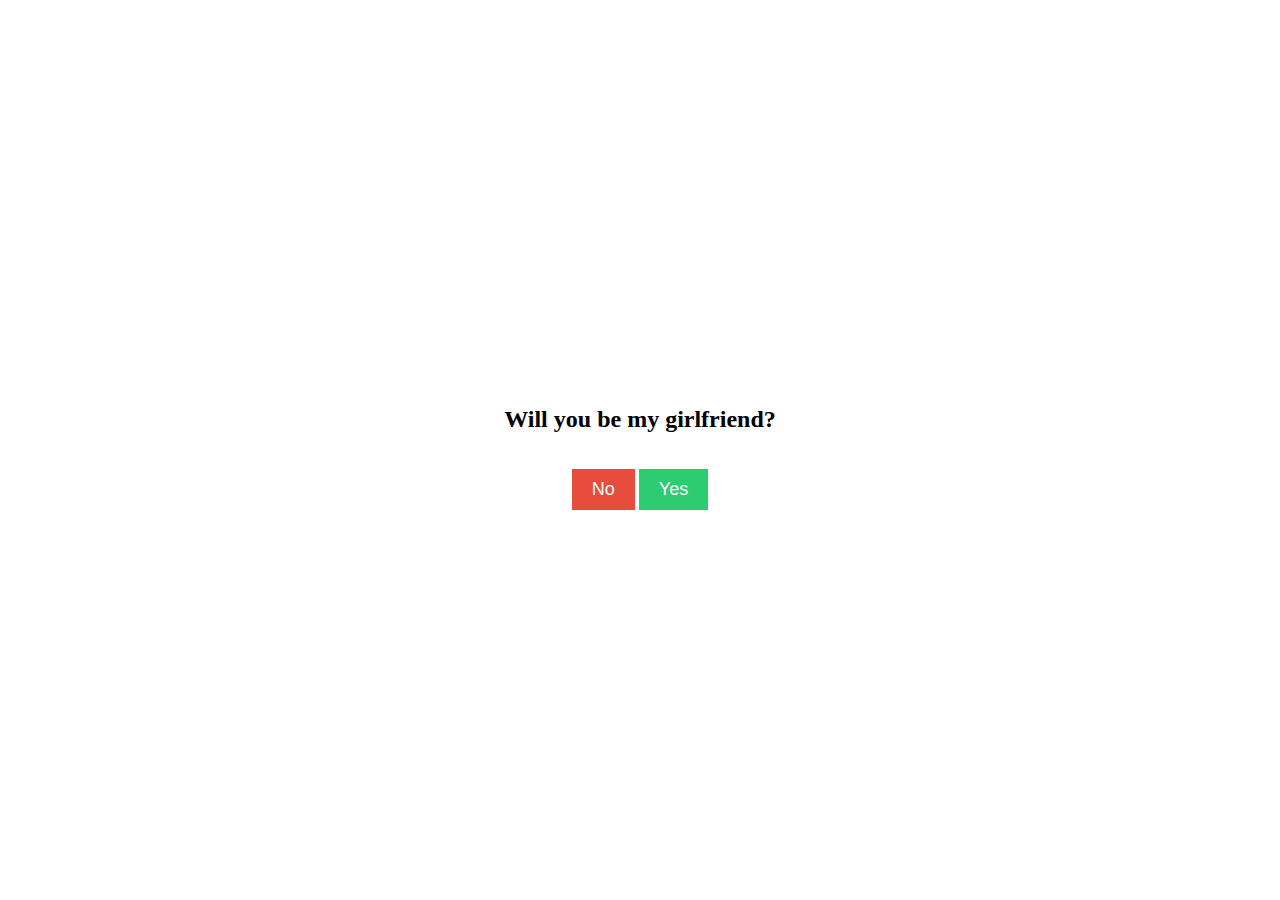
==== index.html @ edaaea83 "Initial commit" ====
<!DOCTYPE html>
<html lang="en">
<head>
    <meta charset="UTF-8">
    <meta name="viewport" content="width=device-width, initial-scale=1.0">
    <title>Proposal</title>
    <link rel="stylesheet" href="styles.css">
</head>
<body>
    <div class="proposal-container">
        <h1 class="proposal-text">Will you be my girlfriend?</h1>
        <div class="button-container">
            <button id="noButton">No</button>
            <button id="yesButton"><a href="yes.html">Yes</a></button>
        </div>
    </div>
    <script src="index.js"></script>
</body>
</html>
---- styles.css ----
body, html {
    margin: 0;
    padding: 0;
    height: 100%;
}

.proposal-container {
    display: flex;
    flex-direction: column;
    align-items: center;
    justify-content: center;
    height: 100%;
}

.proposal-text {
    font-size: 24px;
}

.button-container {
    margin-top: 20px;
}

button {
    padding: 10px 20px;
    font-size: 18px;
    cursor: pointer;
    transition: all 0.3s ease;
}


#yesButton {
    background-color: #2ecc71;
    color: white;
    border: none;
}

#noButton {
    background-color: #e74c3c;
    color: white;
    border: none;
}

a{
    color: white;
    text-decoration: none;
}
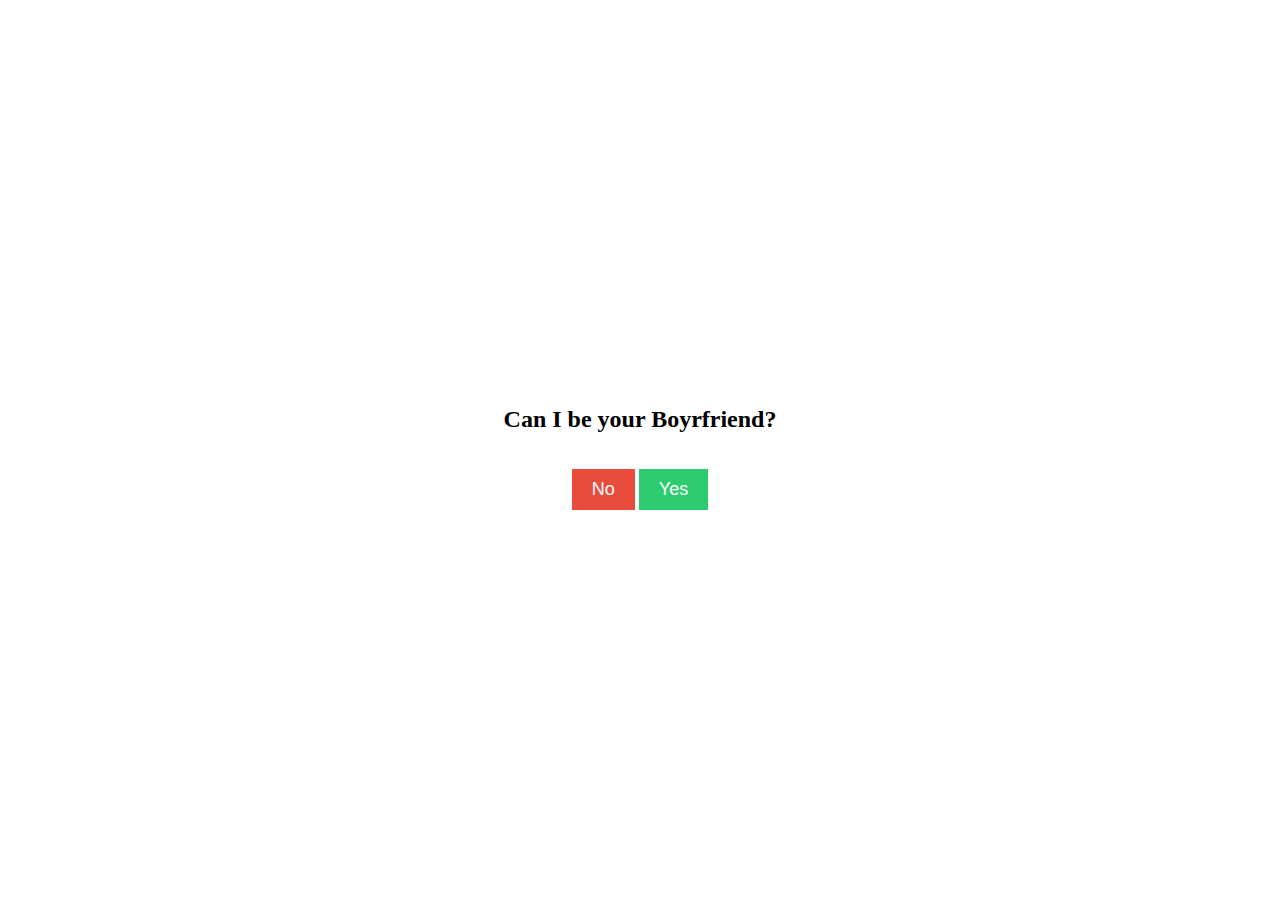
==== commit 5fda680d: "changed the index.html statement" ====
--- a/index.html
+++ b/index.html
@@ -5,10 +5,11 @@
     <meta name="viewport" content="width=device-width, initial-scale=1.0">
     <title>Proposal</title>
     <link rel="stylesheet" href="styles.css">
+    <link rel="icon" href="download.png" type="image/x-icon">
 </head>
 <body>
     <div class="proposal-container">
-        <h1 class="proposal-text">Will you be my girlfriend?</h1>
+        <h1 class="proposal-text">Can I be your Boyrfriend?</h1>
         <div class="button-container">
             <button id="noButton">No</button>
             <button id="yesButton"><a href="yes.html">Yes</a></button>
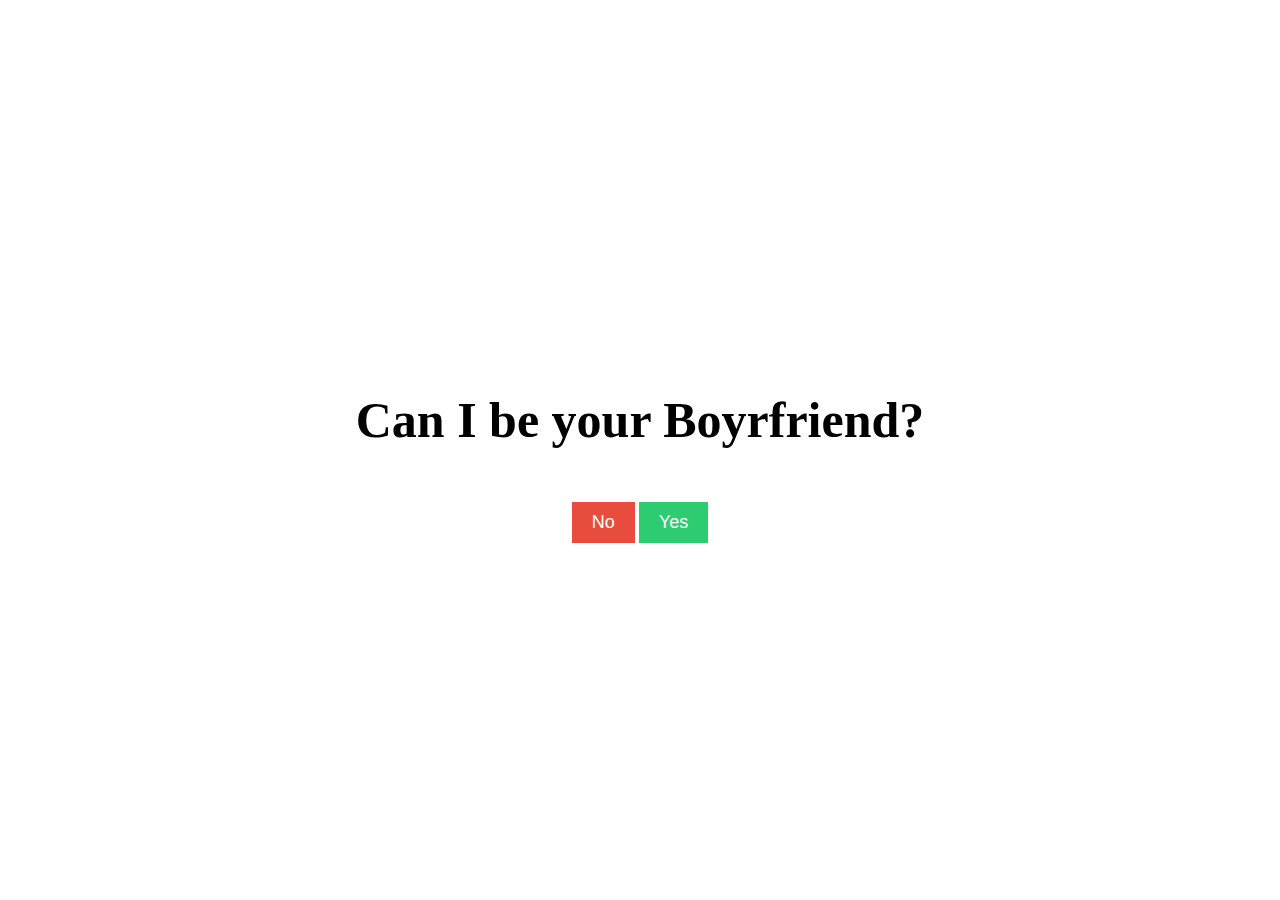
==== commit 173d797f: "increased font-size" ====
--- a/index.html
+++ b/index.html
@@ -9,7 +9,7 @@
 </head>
 <body>
     <div class="proposal-container">
-        <h1 class="proposal-text">Can I be your Boyrfriend?</h1>
+        <h1 style="font-size: 50px;" class="proposal-text">Can I be your Boyrfriend?</h1>
         <div class="button-container">
             <button id="noButton">No</button>
             <button id="yesButton"><a href="yes.html">Yes</a></button>
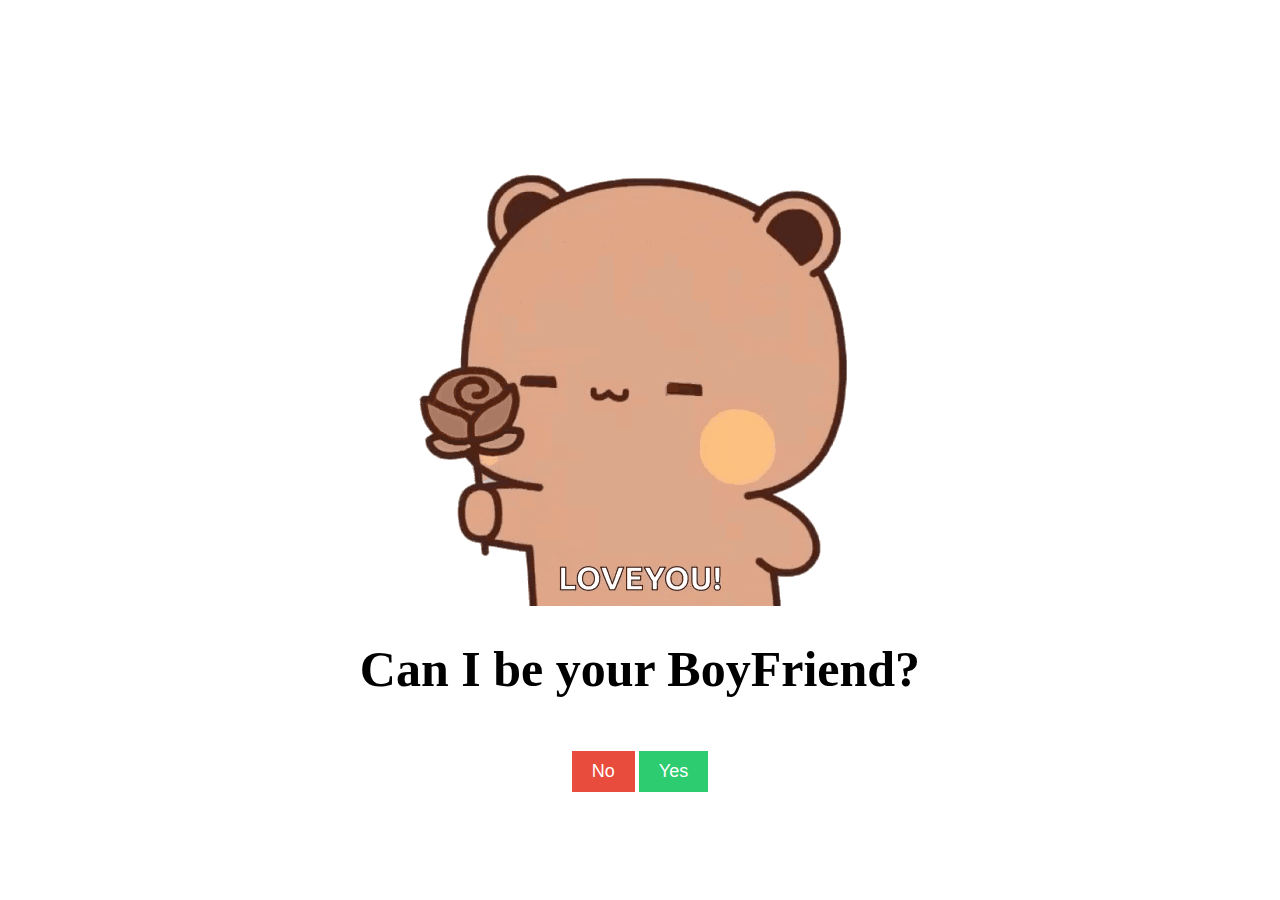
==== commit 9ac4d1a8: "added the yes.html gifs" ====
--- a/index.html
+++ b/index.html
@@ -9,7 +9,8 @@
 </head>
 <body>
     <div class="proposal-container">
-        <h1 style="font-size: 50px;" class="proposal-text">Can I be your Boyrfriend?</h1>
+        <img src="bear hi no bg.gif">
+        <h1 style="font-size: 50px;" class="proposal-text">Can I be your BoyFriend?</h1>
         <div class="button-container">
             <button id="noButton">No</button>
             <button id="yesButton"><a href="yes.html">Yes</a></button>
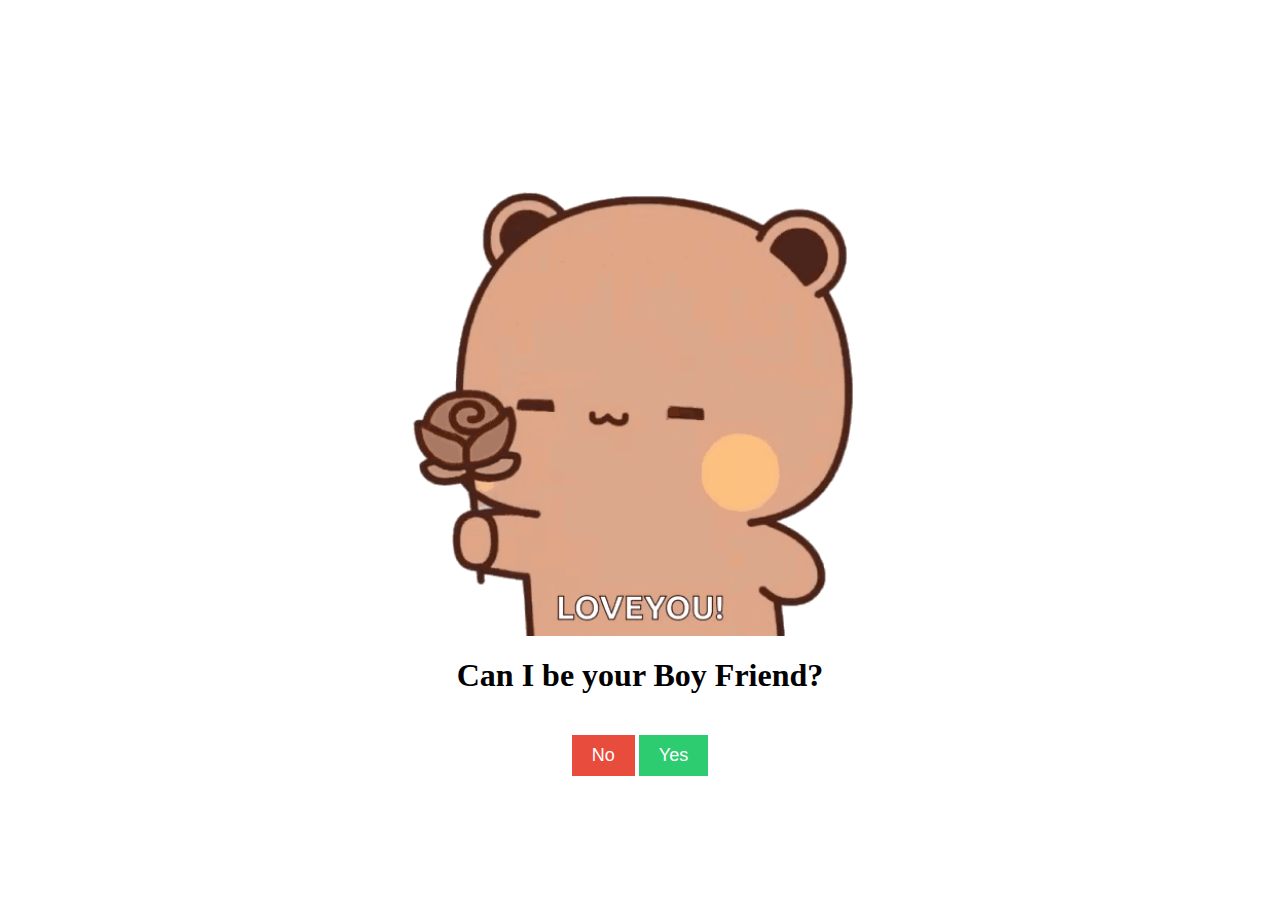
==== commit eaf96730: "changed the gif stylings" ====
--- a/index.html
+++ b/index.html
@@ -1,21 +1,20 @@
 <!DOCTYPE html>
 <html lang="en">
 <head>
-    <meta charset="UTF-8">
-    <meta name="viewport" content="width=device-width, initial-scale=1.0">
-    <title>Proposal</title>
-    <link rel="stylesheet" href="styles.css">
-    <link rel="icon" href="download.png" type="image/x-icon">
+  <meta charset="UTF-8">
+  <meta name="viewport" content="width=device-width, initial-scale=1.0">
+  <title>Proposal</title>
+  <link rel="stylesheet" href="styles.css">
+  <link rel="icon" href="download.png" type="image/x-icon">
 </head>
 <body>
-    <div class="proposal-container">
-        <img src="bear hi no bg.gif">
-        <h1 style="font-size: 50px;" class="proposal-text">Can I be your BoyFriend?</h1>
-        <div class="button-container">
-            <button id="noButton">No</button>
-            <button id="yesButton"><a href="yes.html">Yes</a></button>
-        </div>
+  <div class="proposal-container">
+    <img src="bear hi no bg.gif" alt="Bear Image" style="width: 40%; height: auto;">  <h1 class="proposal-text">Can I be your Boy Friend?</h1>
+    <div class="button-container">
+      <button id="noButton">No</button>
+      <button id="yesButton"><a href="yes.html">Yes</a></button>
     </div>
-    <script src="index.js"></script>
+  </div>
+  <script src="index.js"></script>
 </body>
 </html>
--- a/styles.css
+++ b/styles.css
@@ -2,45 +2,49 @@
     margin: 0;
     padding: 0;
     height: 100%;
-}
-
-.proposal-container {
+  }
+  
+  .proposal-container {
     display: flex;
     flex-direction: column;
     align-items: center;
     justify-content: center;
     height: 100%;
-}
-
-.proposal-text {
-    font-size: 24px;
-}
-
-.button-container {
+  }
+  
+  .proposal-text {
+    white-space: nowrap; /* Ensures text stays in a single line */
+    overflow: hidden; /* Hides any text that overflows the container */
+    text-overflow: ellipsis; /* Adds ellipsis (...) if text overflows */
+    /* Adjust font size if needed to prevent overflow */
+  }
+  
+  .button-container {
     margin-top: 20px;
-}
-
-button {
+  }
+  
+  button {
     padding: 10px 20px;
     font-size: 18px;
     cursor: pointer;
     transition: all 0.3s ease;
-}
-
-
-#yesButton {
+  }
+  
+  
+  #yesButton {
     background-color: #2ecc71;
     color: white;
     border: none;
-}
-
-#noButton {
+  }
+  
+  #noButton {
     background-color: #e74c3c;
     color: white;
     border: none;
-}
-
-a{
+  }
+  
+  a {
     color: white;
     text-decoration: none;
-}+  }
+  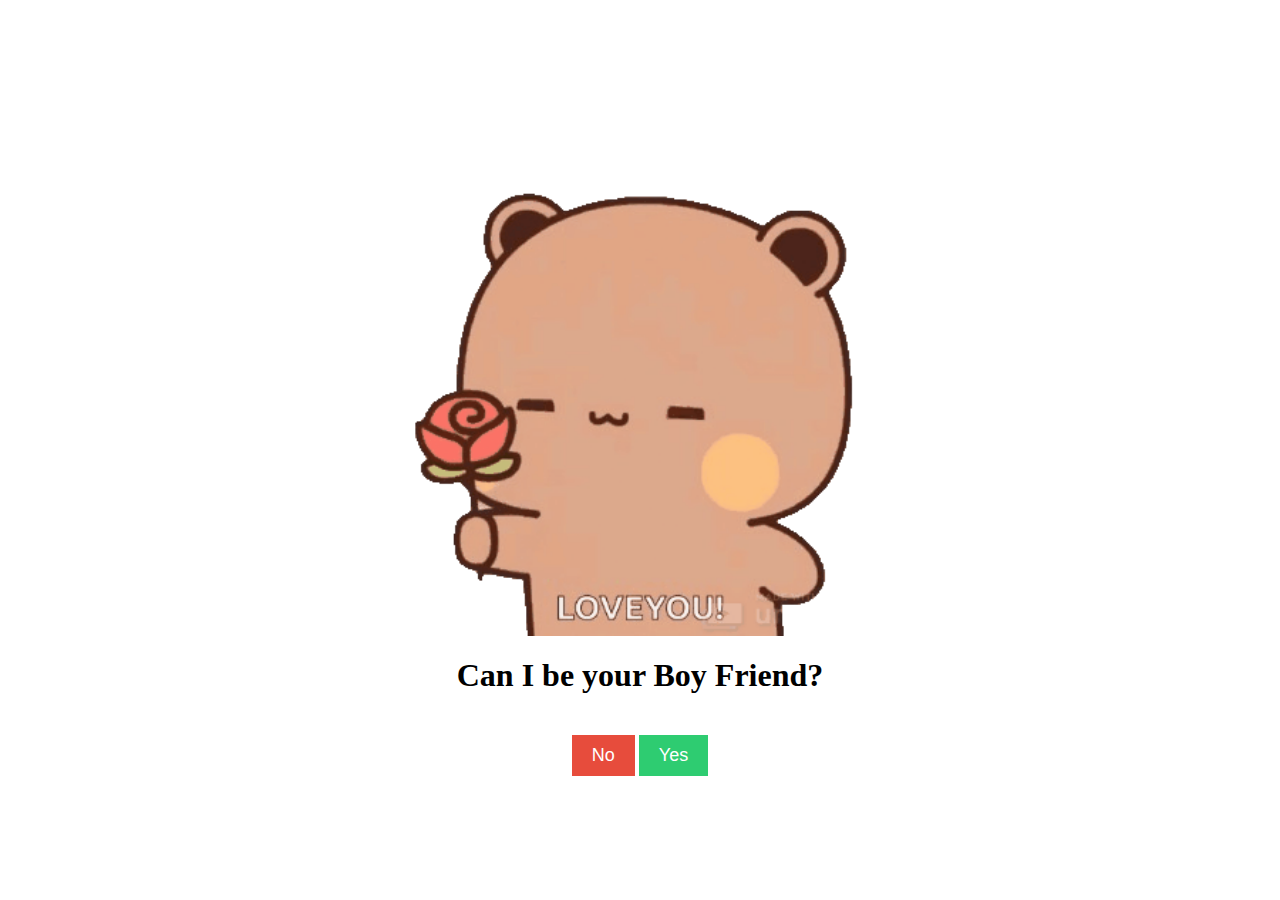
==== commit d6d7ad94: "changed the gifs for better quality" ====
--- a/index.html
+++ b/index.html
@@ -9,7 +9,7 @@
 </head>
 <body>
   <div class="proposal-container">
-    <img src="bear hi no bg.gif" alt="Bear Image" style="width: 40%; height: auto;">  <h1 class="proposal-text">Can I be your Boy Friend?</h1>
+    <img src="hi-waving-unscreen.gif" alt="Bear Image" style="width: 40%; height: auto;">  <h1 class="proposal-text">Can I be your Boy Friend?</h1>
     <div class="button-container">
       <button id="noButton">No</button>
       <button id="yesButton"><a href="yes.html">Yes</a></button>
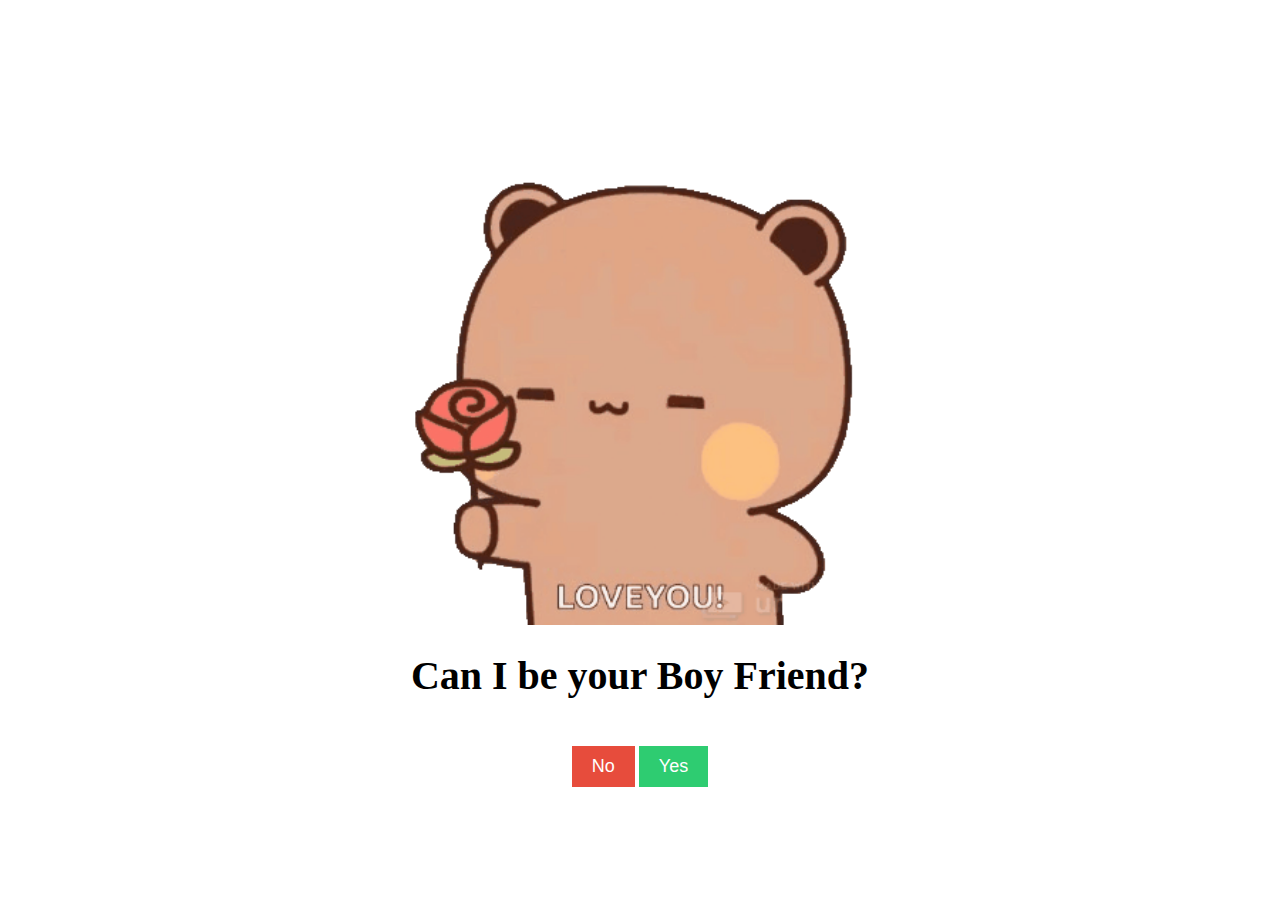
==== commit 9a82a9a1: "changed a lot of stuff in index.html and yes.html" ====
--- a/index.html
+++ b/index.html
@@ -9,7 +9,8 @@
 </head>
 <body>
   <div class="proposal-container">
-    <img src="hi-waving-unscreen.gif" alt="Bear Image" style="width: 40%; height: auto;">  <h1 class="proposal-text">Can I be your Boy Friend?</h1>
+    <img src="hi-waving-unscreen.gif" alt="Bear Image" style="width: 40%; height: auto;">
+    <h1 class="proposal-text">Can I be your Boy Friend?</h1>
     <div class="button-container">
       <button id="noButton">No</button>
       <button id="yesButton"><a href="yes.html">Yes</a></button>
--- a/styles.css
+++ b/styles.css
@@ -1,50 +1,48 @@
 body, html {
-    margin: 0;
-    padding: 0;
-    height: 100%;
-  }
-  
-  .proposal-container {
-    display: flex;
-    flex-direction: column;
-    align-items: center;
-    justify-content: center;
-    height: 100%;
-  }
-  
-  .proposal-text {
-    white-space: nowrap; /* Ensures text stays in a single line */
-    overflow: hidden; /* Hides any text that overflows the container */
-    text-overflow: ellipsis; /* Adds ellipsis (...) if text overflows */
-    /* Adjust font size if needed to prevent overflow */
-  }
-  
-  .button-container {
-    margin-top: 20px;
-  }
-  
-  button {
-    padding: 10px 20px;
-    font-size: 18px;
-    cursor: pointer;
-    transition: all 0.3s ease;
-  }
-  
-  
-  #yesButton {
-    background-color: #2ecc71;
-    color: white;
-    border: none;
-  }
-  
-  #noButton {
-    background-color: #e74c3c;
-    color: white;
-    border: none;
-  }
-  
-  a {
-    color: white;
-    text-decoration: none;
-  }
-  +  margin: 0;
+  padding: 0;
+  height: 100%;
+}
+
+.proposal-container {
+  display: flex;
+  flex-direction: column;
+  align-items: center;
+  justify-content: center;
+  height: 100%;
+}
+
+.proposal-text {
+  /* Removed white-space: nowrap; to allow text wrapping */
+  font-size: clamp(1.5rem, 5vw, 2.5rem); /* Adjust font size based on screen size */
+  overflow: hidden; /* Hides any text that overflows the container */
+  text-overflow: ellipsis; /* Adds ellipsis (...) if text overflows */
+}
+
+.button-container {
+  margin-top: 20px;
+}
+
+button {
+  padding: 10px 20px;
+  font-size: 18px;
+  cursor: pointer;
+  transition: all 0.3s ease;
+}
+
+#yesButton {
+  background-color: #2ecc71;
+  color: white;
+  border: none;
+}
+
+#noButton {
+  background-color: #e74c3c;
+  color: white;
+  border: none;
+}
+
+a {
+  color: white;
+  text-decoration: none;
+}
